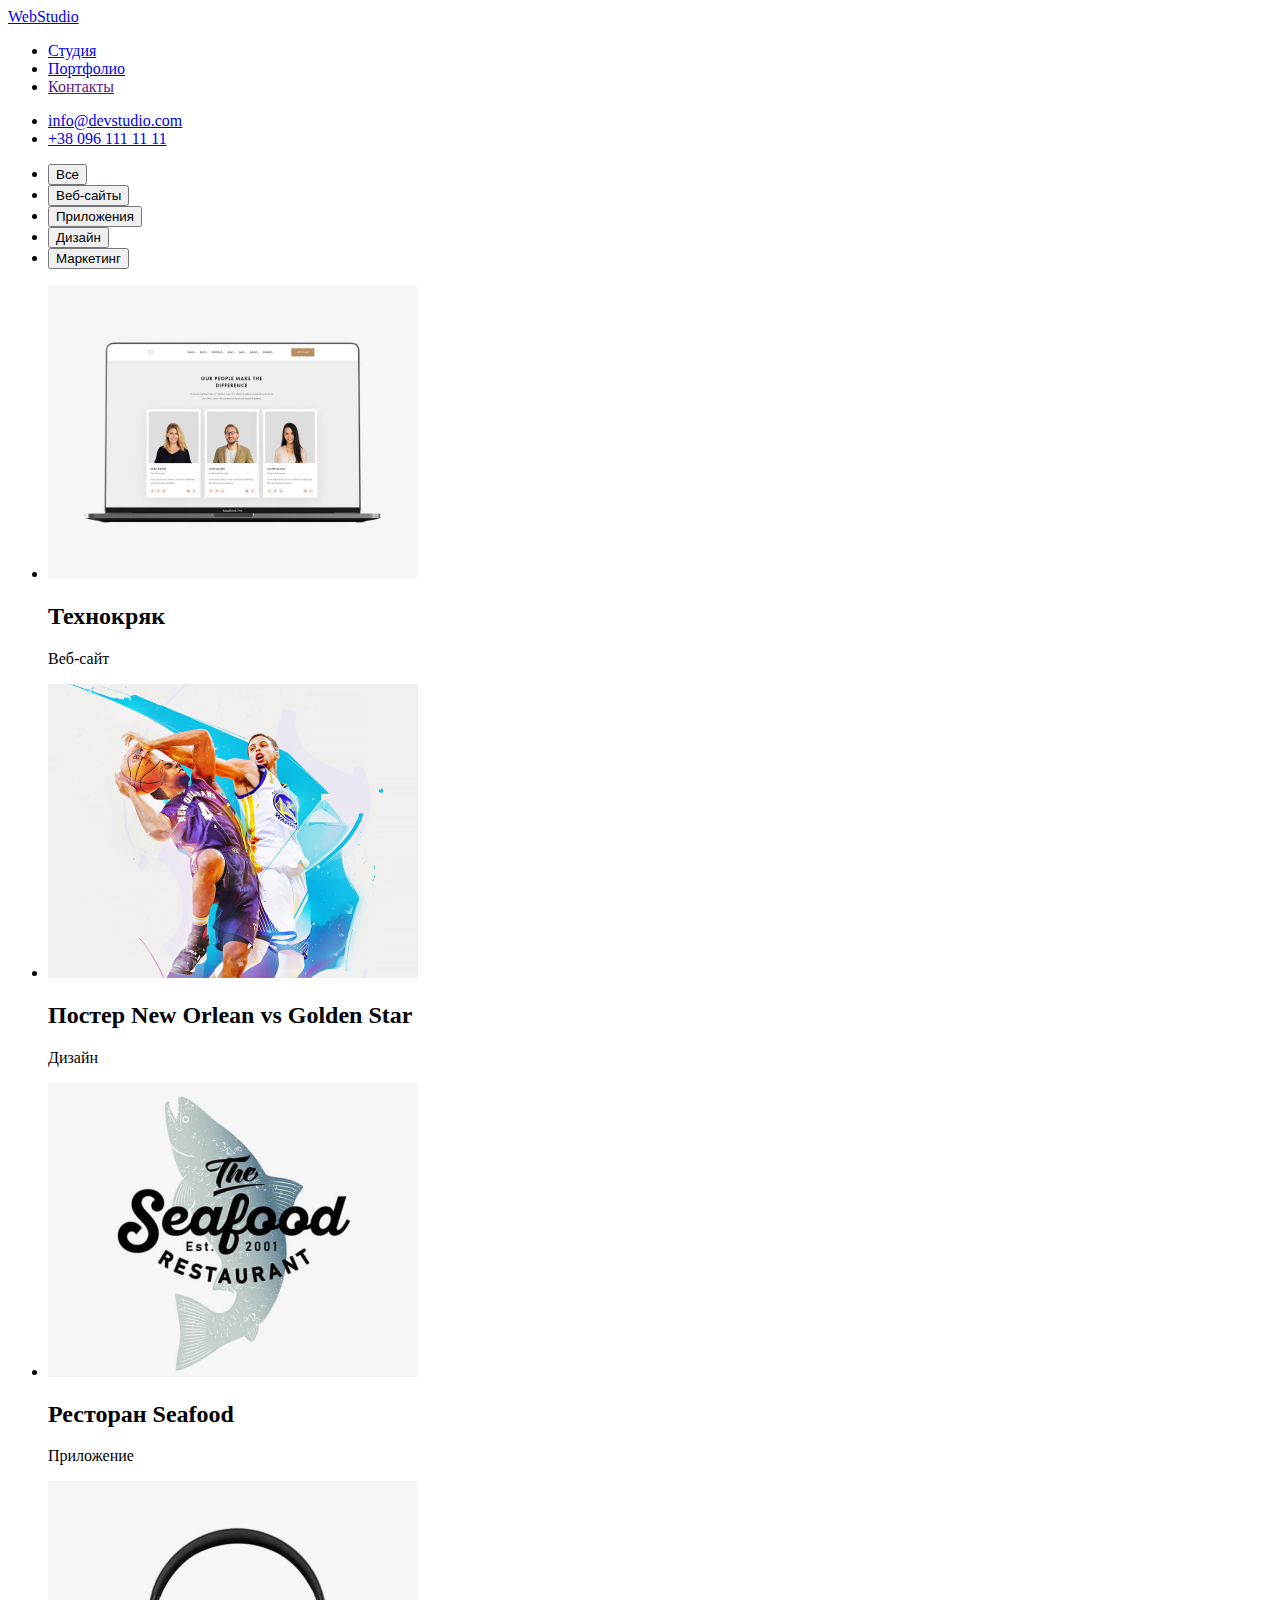
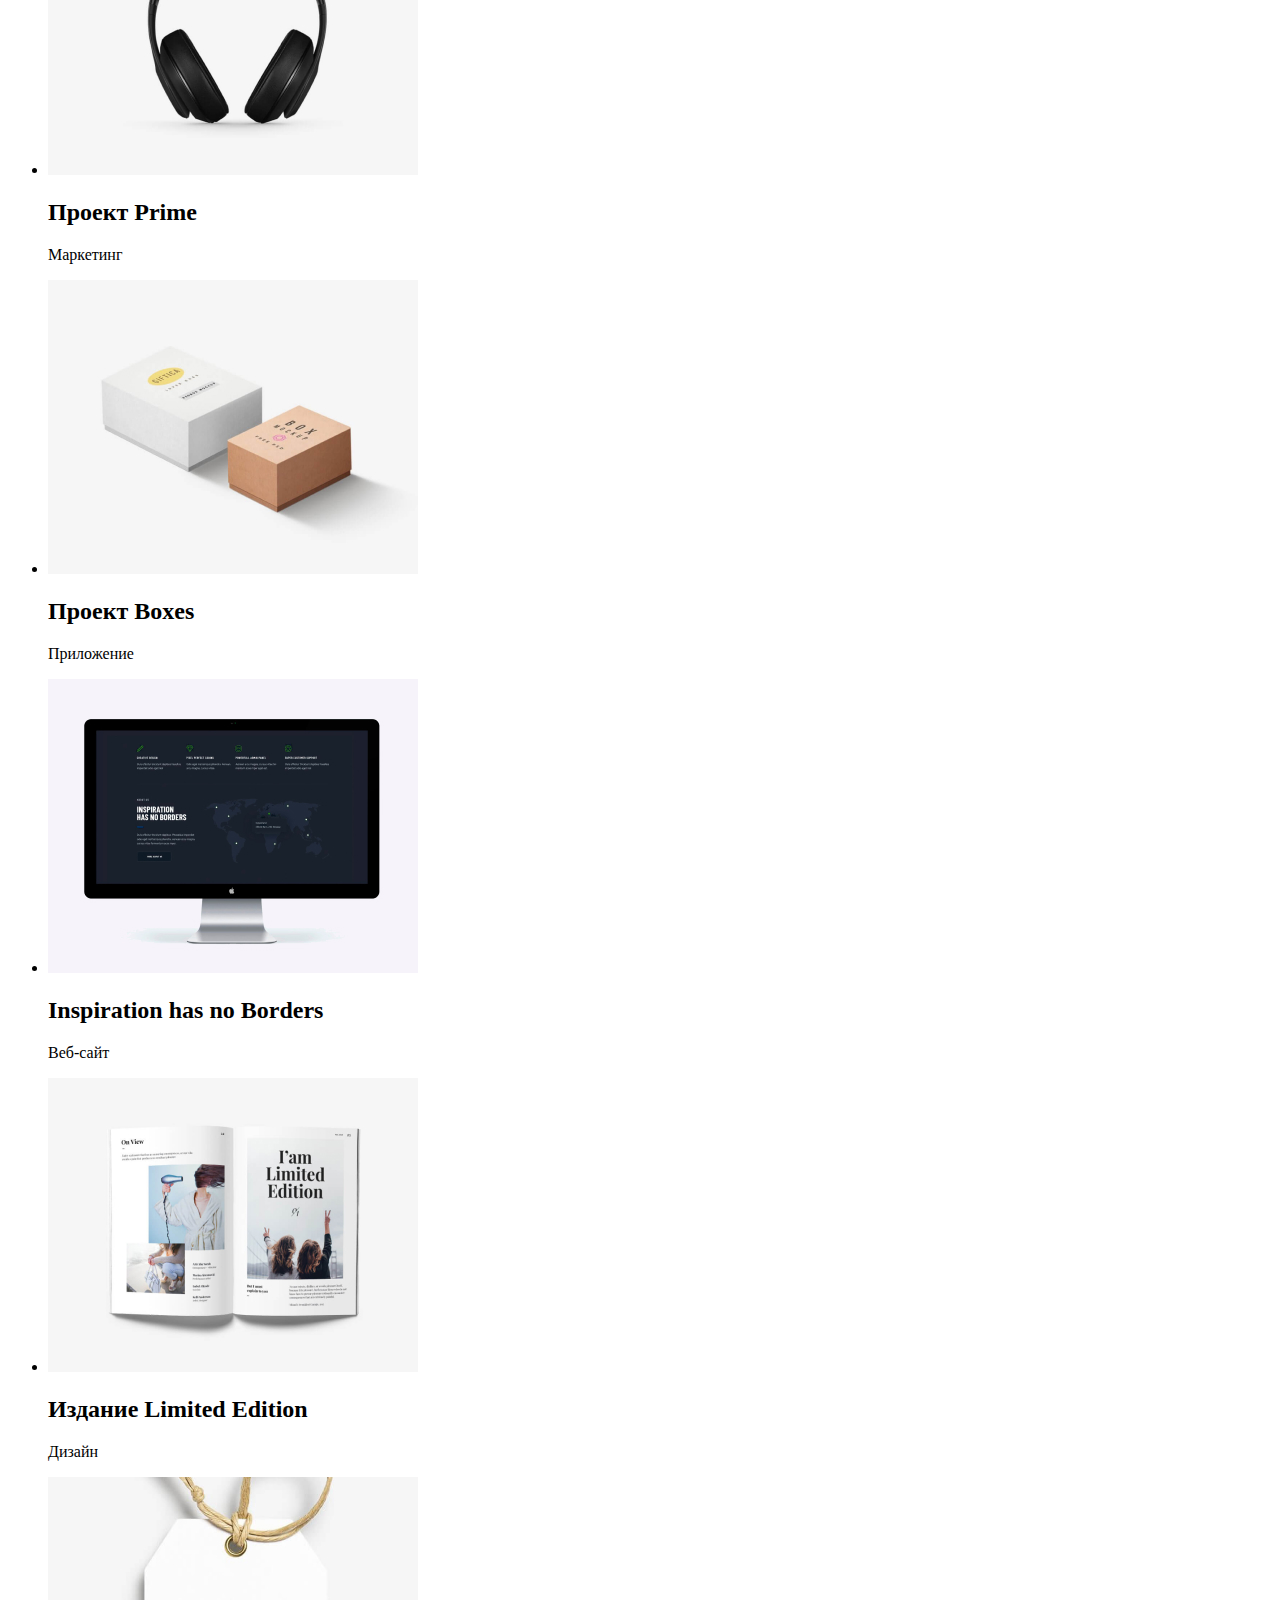
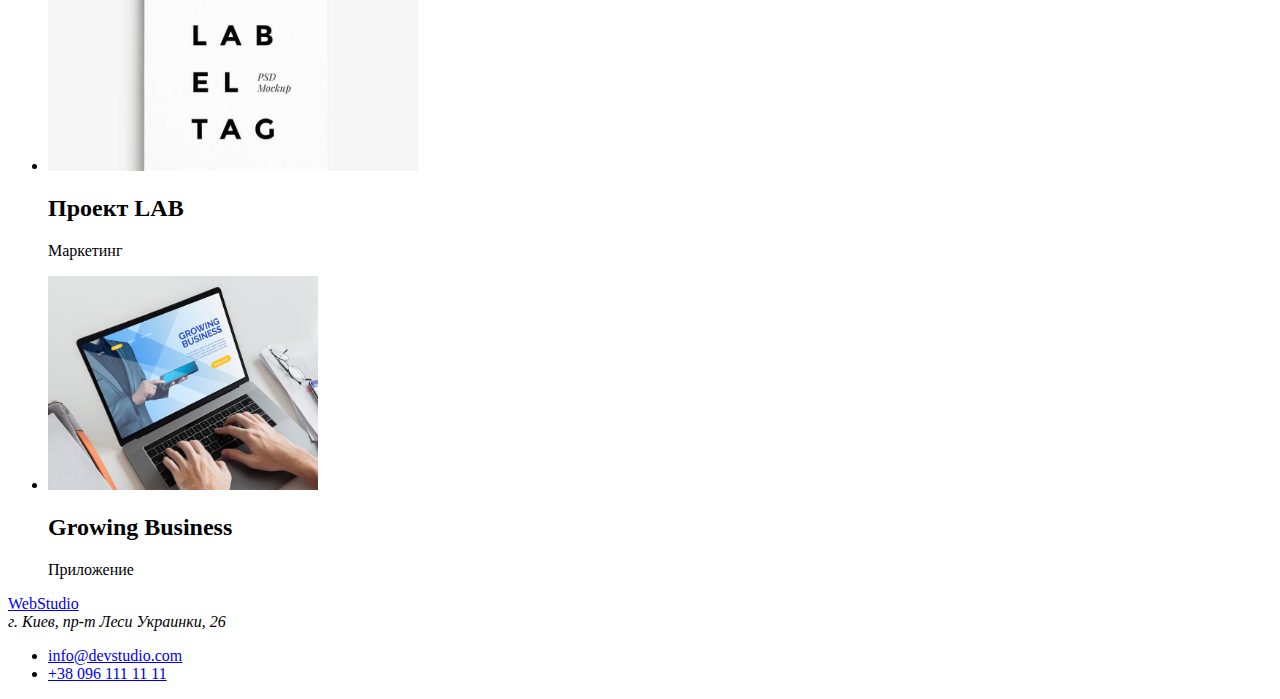
==== Portfolio.html @ 08accf8c "1" ====
<!DOCTYPE html>
<html lang="ru">
<head>
    <meta charset="UTF-8">
    <meta name="viewport" content="width=device-width, initial-scale=1.0">
    <title>Портфолио</title>
</head>

<body>
    <!--Шапка сторінки-->
    <header>
        <nav>
            <a href="/">WebStudio</a>
            <ul>
                <li><a href="./index.html">Студия</a></li>
                <li><a href="./Portfolio.html">Портфолио</a></li>
                <li><a href="">Контакты</a></li>
            </ul>
        </nav>
        <ul>
            <li><a href="mailto:info@devstudio.com">info@devstudio.com</a></li>
            <li><a href="tell:+380961111111">+38 096 111 11 11</a></li>
        </ul>
    </header>
    <section>
        <ul>
            <li><button type="button">Все</button></li>
            <li><button type="button">Веб-сайты</button></li>
            <li><button type="button">Приложения</button></li>
            <li><button type="button">Дизайн</button></li>
            <li><button type="button">Маркетинг</button></li>
        </ul>
    </section>
    <section>
        <ul>
            <li><img src="./img/Веб-сайт.jpg" width="370" alt="включеный ноутбук"/>
                <h2>Технокряк</h2>
                <p>Веб-сайт</p>
            </li>
            <li><img src="./img/дизайн.jpg" width="370" alt="баскетбол"/>
                <h2>Постер New Orlean vs Golden Star</h2>
                <p>Дизайн</p>
            </li>
            <li><img src="./img/приложения.jpg" width="370" alt="емблема"/>
                <h2>Ресторан Seafood</h2>
                <p>Приложение</p>
            </li>
            <li><img src="./img/маркетинг.jpg" width="370" alt="наушники"/>
                <h2>Проект Prime</h2>
                <p>Маркетинг</p>
            </li>
            <li><img src="./img/приложения_1.jpg" width="370" alt="дві коробки"/>
                <h2>Проект Boxes</h2>
                <p>Приложение</p>
            </li>
            <li><img src="./img/веб-сайт_1.jpg" width="370" alt="монитор"/>
                <h2>Inspiration has no Borders</h2>
                <p>Веб-сайт</p>
            </li>
            <li><img src="./img/дизайн_1.jpg" width="370" alt="журнал"/>
                <h2>Издание Limited Edition</h2>
                <p>Дизайн</p>
            </li>
            <li><img src="./img/маркетинг_1.jpg" width="370" alt="бирка"/>
                <h2>Проект LAB</h2>
                <p>Маркетинг</p>
            </li>
            <li><img src="./img/приложения_2.jpg" width="270" alt="печатает на ноутбуки"/>
                <h2>Growing Business</h2>
                <p>Приложение</p>
            </li>
        </ul>
    </section>
   <!--Футер-->
    <footer>
        <a href="/">WebStudio</a>
        <address>
            г. Киев, пр-т Леси Украинки, 26
        </address>
        <!-- Контакти -->
        <ul>
            <li><a href="mailto:info@devstudio.com">info@devstudio.com</a></li>
            <li><a href="tell:+380961111111">+38 096 111 11 11</a></li>
        </ul>
    </footer>
</body>

</html>
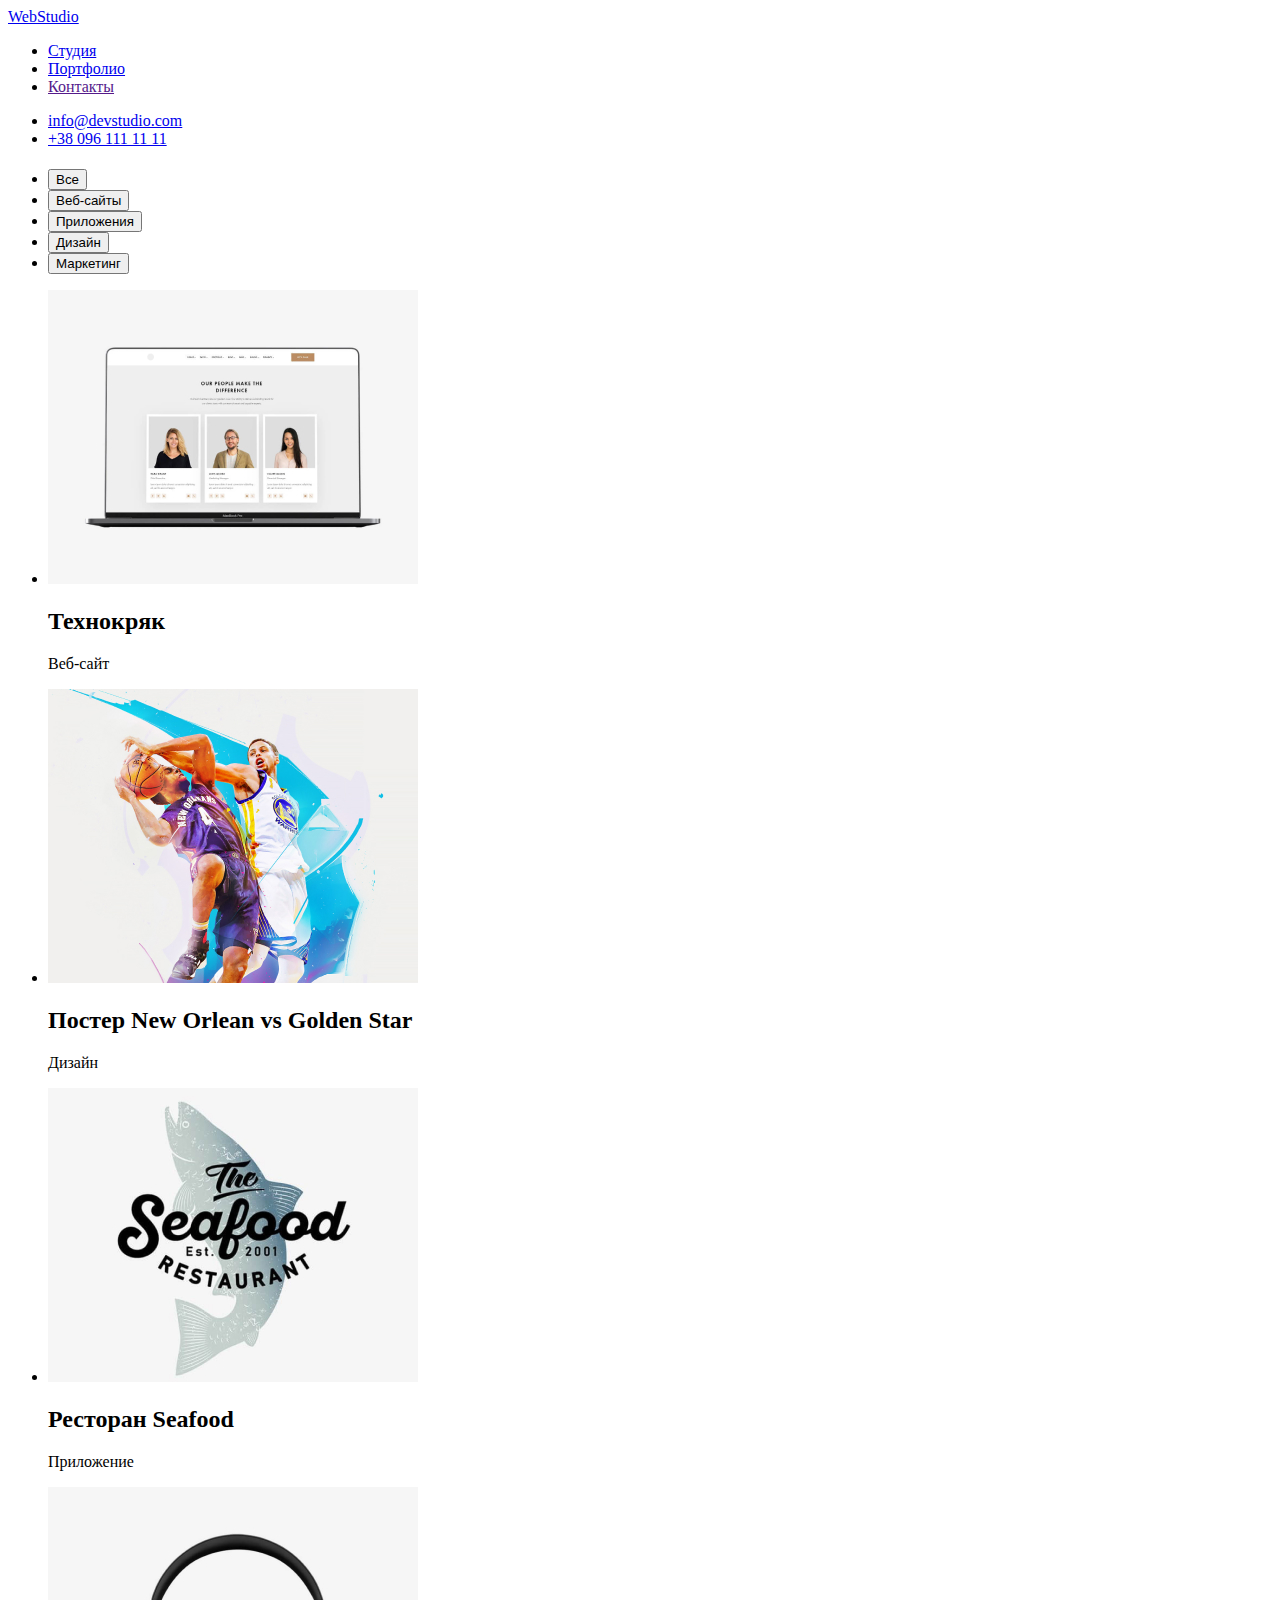
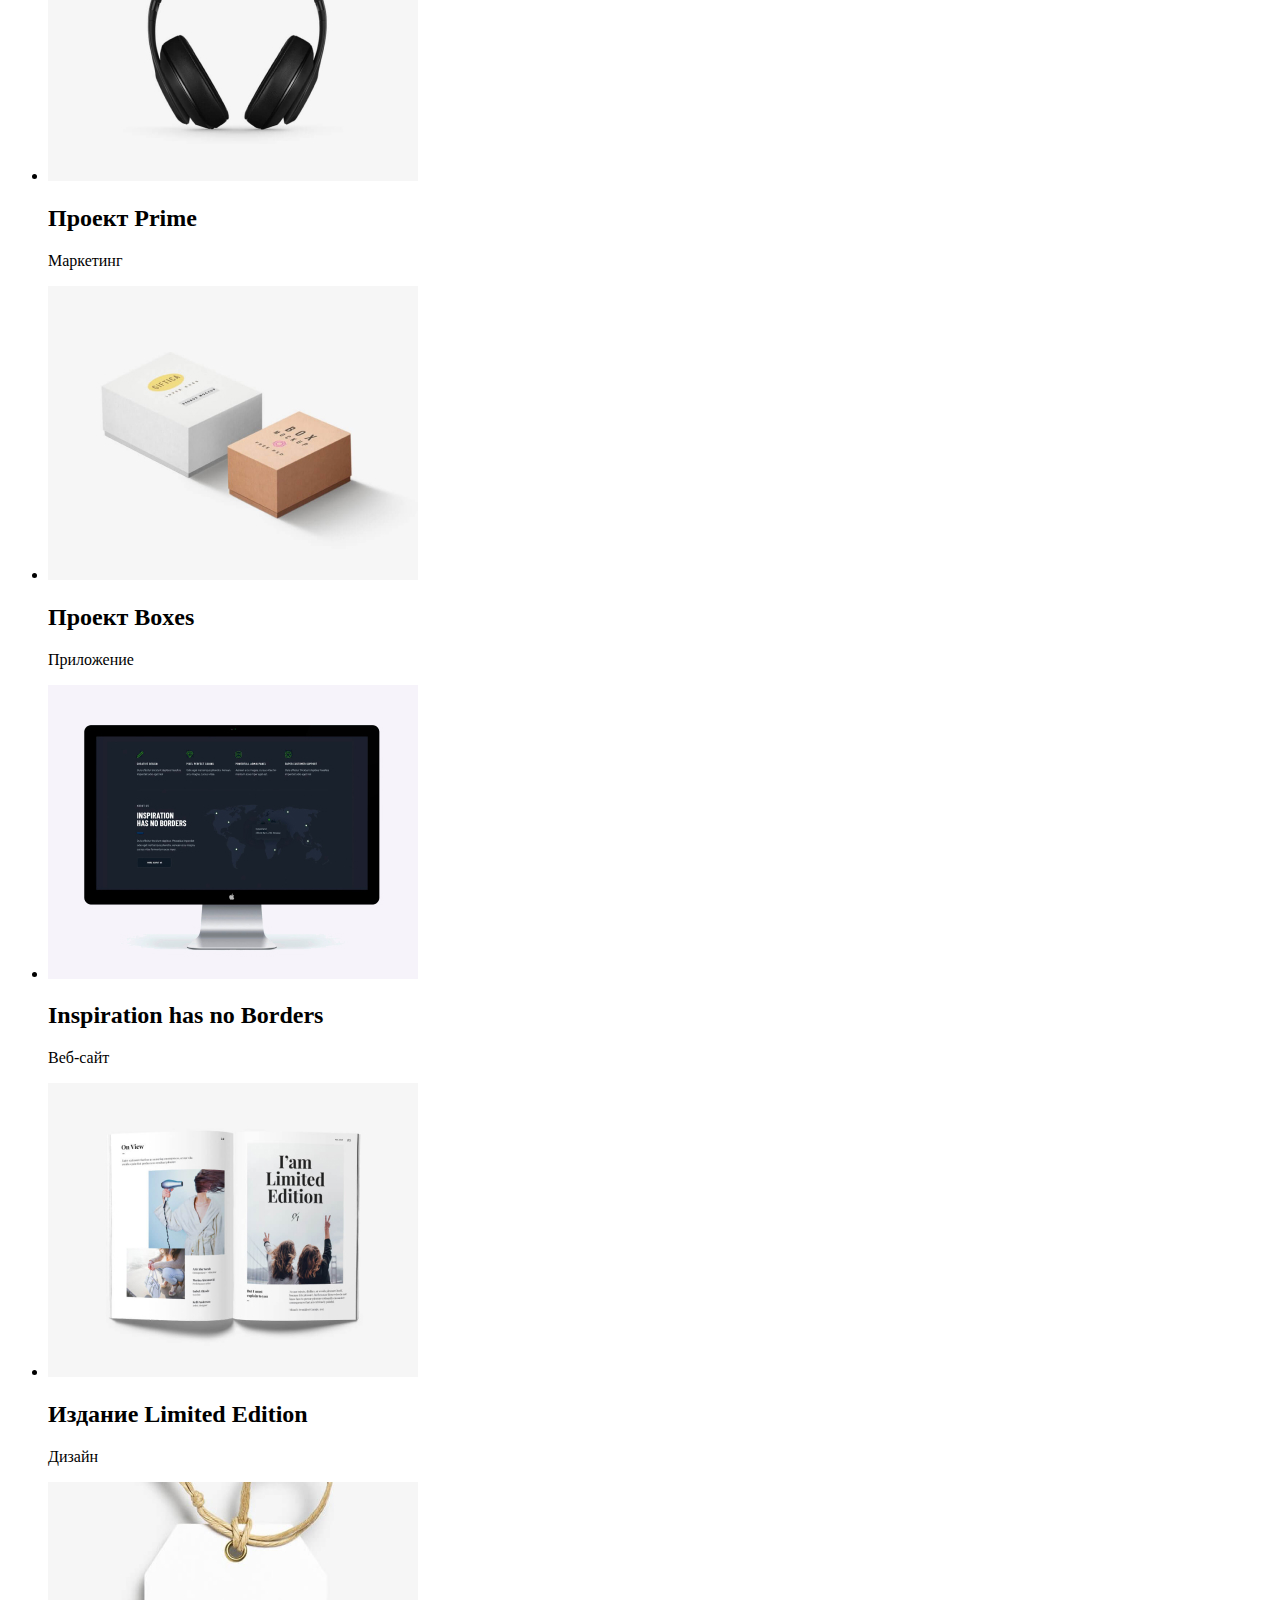
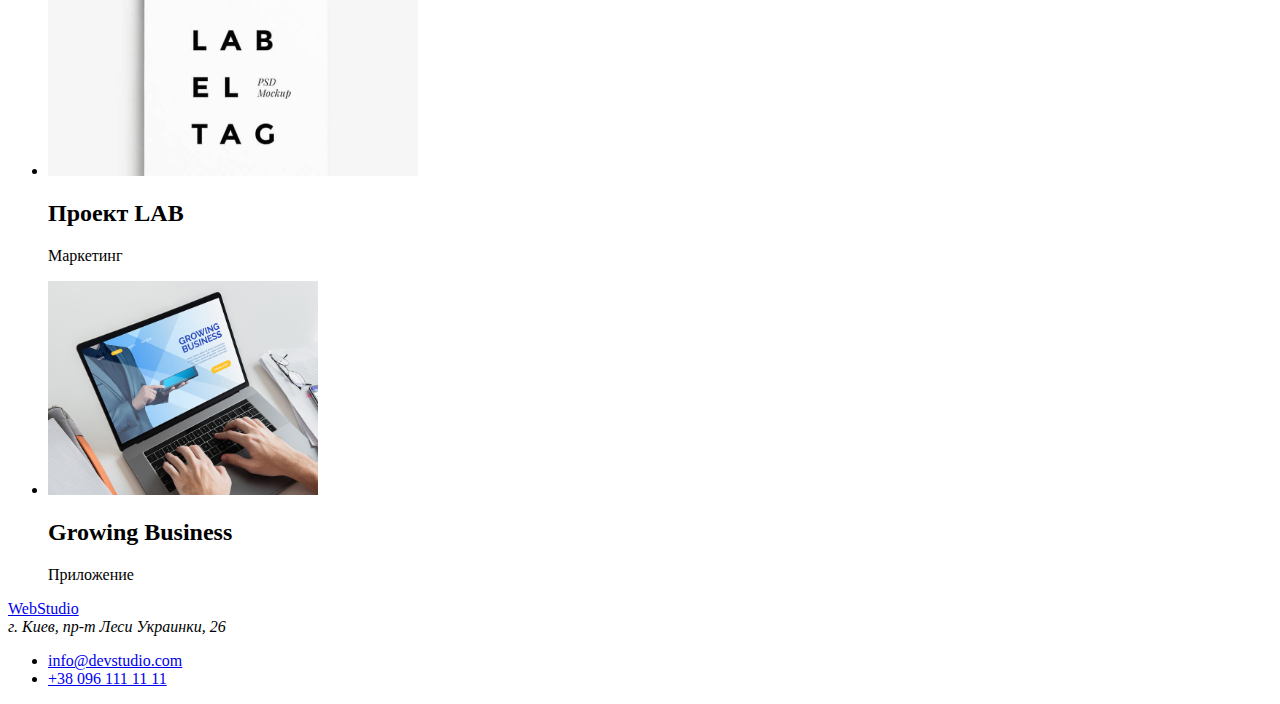
==== commit a0158944: "css" ====
--- a/Portfolio.html
+++ b/Portfolio.html
@@ -3,7 +3,8 @@
 <head>
     <meta charset="UTF-8">
     <meta name="viewport" content="width=device-width, initial-scale=1.0">
-    <title>Портфолио</title>
+    <link rel="stylesheet" href="./CSS/style.css">
+        <title>Портфолио</title>
 </head>
 
 <body>
@@ -22,7 +23,8 @@
             <li><a href="tell:+380961111111">+38 096 111 11 11</a></li>
         </ul>
     </header>
-    <section>
+    <main>
+        <h1></h1>
         <ul>
             <li><button type="button">Все</button></li>
             <li><button type="button">Веб-сайты</button></li>
@@ -30,8 +32,6 @@
             <li><button type="button">Дизайн</button></li>
             <li><button type="button">Маркетинг</button></li>
         </ul>
-    </section>
-    <section>
         <ul>
             <li><img src="./img/Веб-сайт.jpg" width="370" alt="включеный ноутбук"/>
                 <h2>Технокряк</h2>
@@ -70,7 +70,7 @@
                 <p>Приложение</p>
             </li>
         </ul>
-    </section>
+    </main>
    <!--Футер-->
     <footer>
         <a href="/">WebStudio</a>
--- a/CSS/style.css
+++ b/CSS/style.css
@@ -0,0 +1,15 @@
+.body {
+  background-color: var(--main-bg-color);
+  color: var(--main-text-color);
+  font-family: "Roboto", sans-serif;
+  font-size: 14px;
+  line-height: 1.71;
+  letter-spacing: 0.03em;
+}
+.logo-header {
+}
+.logo-web {
+  color: #2196f3;
+}
+.logo-studio {
+}
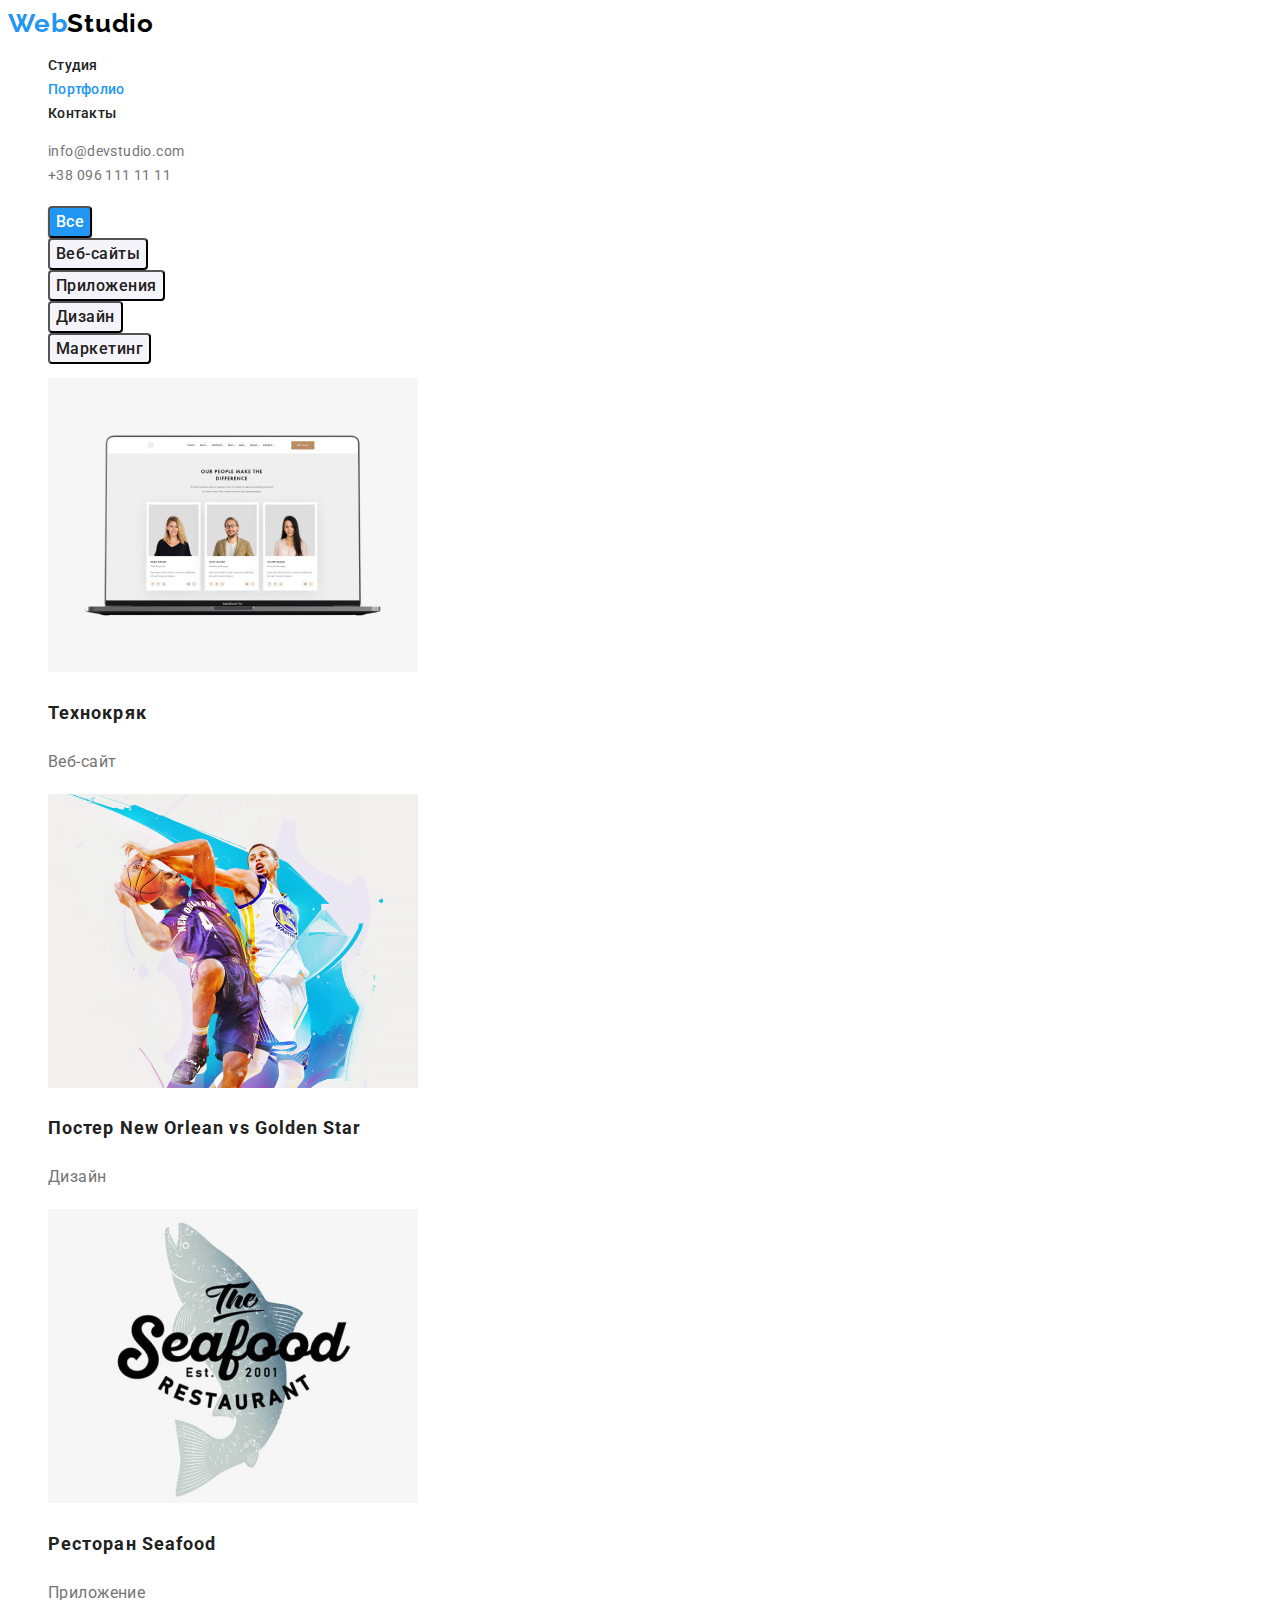
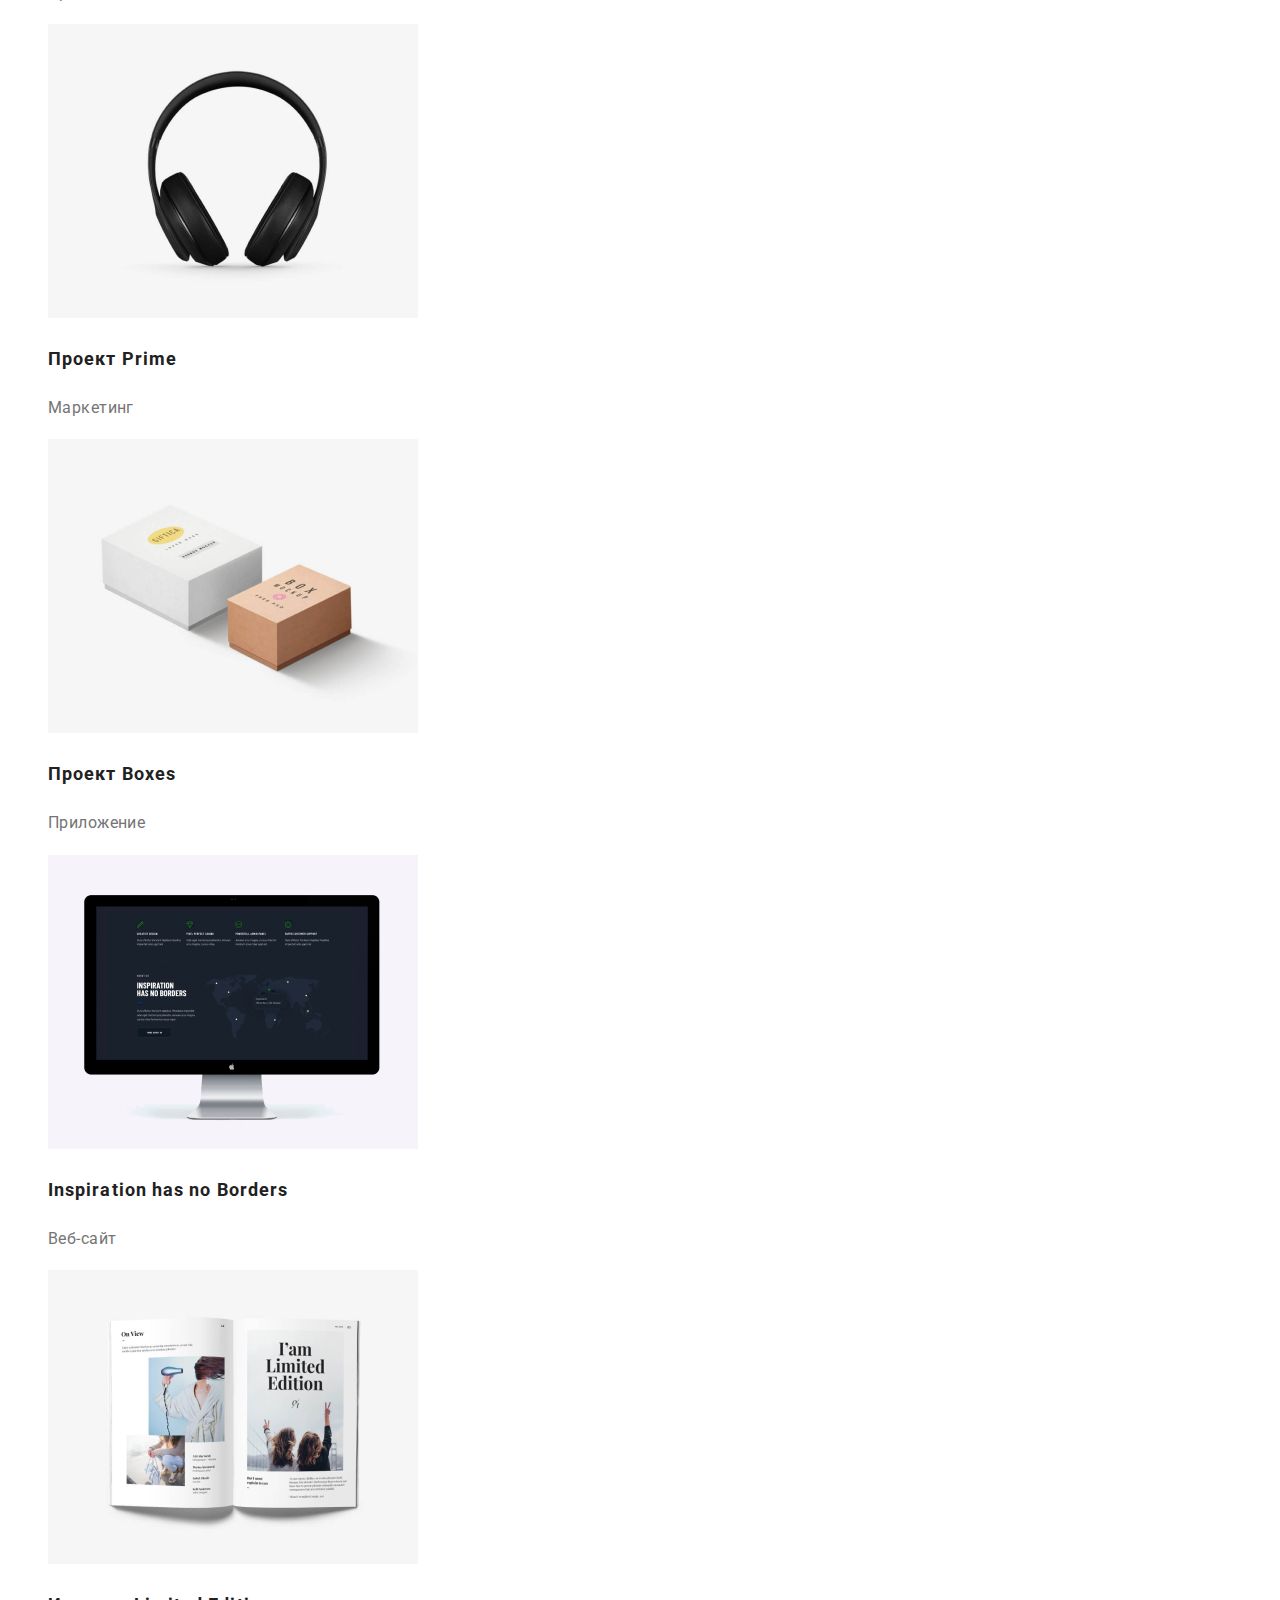
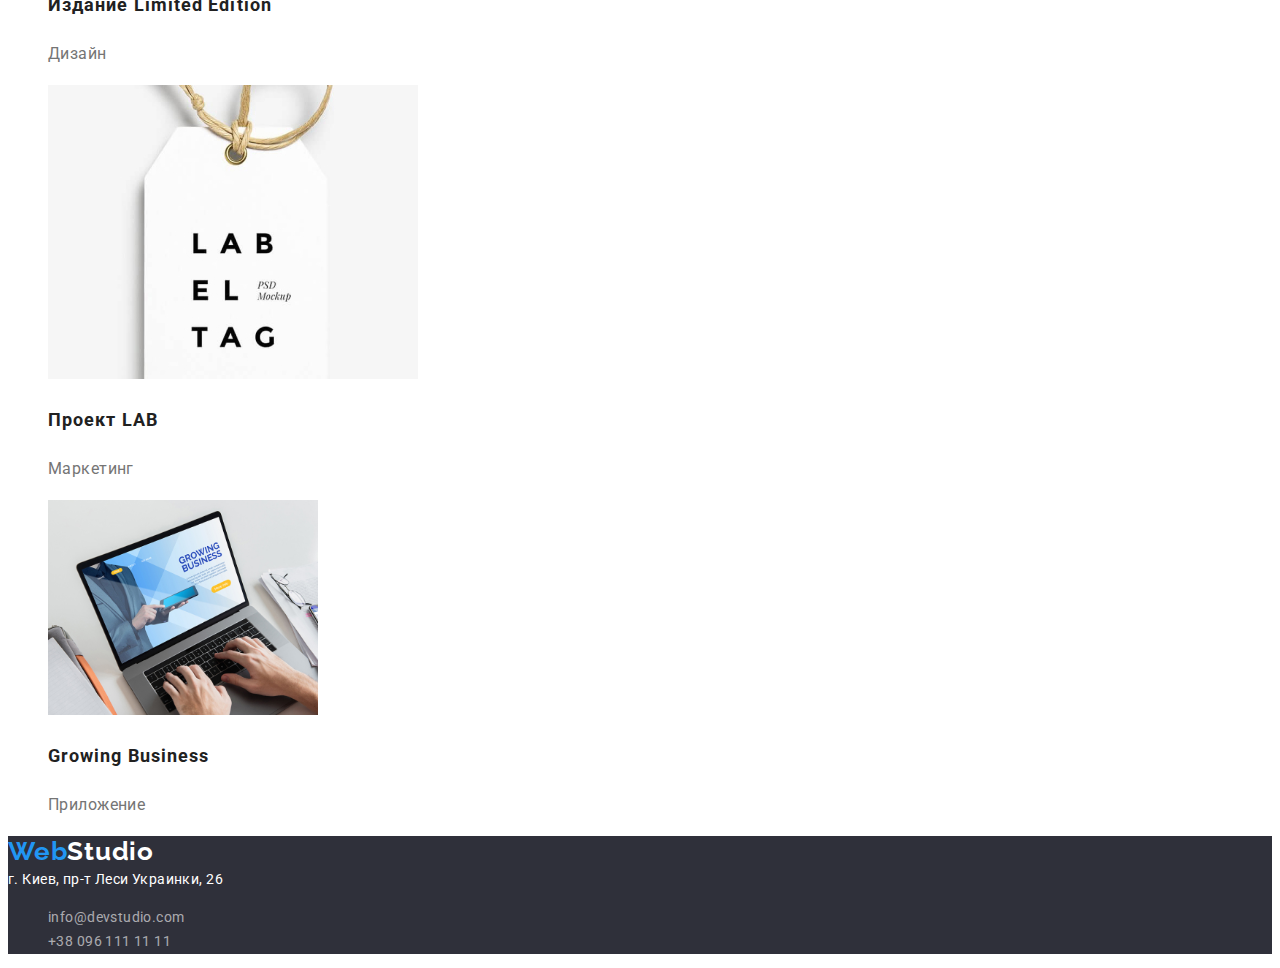
==== commit 958a9ed2: "доробив" ====
--- a/Portfolio.html
+++ b/Portfolio.html
@@ -3,85 +3,88 @@
 <head>
     <meta charset="UTF-8">
     <meta name="viewport" content="width=device-width, initial-scale=1.0">
+    <link rel="preconnect" href="https://fonts.gstatic.com">
+    <link rel="stylesheet"
+        href="https://fonts.googleapis.com/css2?family=Oleo+Script&family=Raleway:wght@700&family=Roboto:wght@400;500;700;900&display=swap">
     <link rel="stylesheet" href="./CSS/style.css">
-        <title>Портфолио</title>
+    <title>Портфолио</title>
 </head>
 
 <body>
     <!--Шапка сторінки-->
     <header>
         <nav>
-            <a href="/">WebStudio</a>
+            <a class="logo-header" href="/"><span class="logo-web">Web</span><span class="logo-studio">Studio</span></a>
             <ul>
-                <li><a href="./index.html">Студия</a></li>
-                <li><a href="./Portfolio.html">Портфолио</a></li>
-                <li><a href="">Контакты</a></li>
+                <li><a class="link-header" href="./index.html">Студия</a></li>
+                <li><a class="link-header current " href="./Portfolio.html">Портфолио</a></li>
+                <li><a class="link-header" href="">Контакты</a></li>
             </ul>
         </nav>
         <ul>
-            <li><a href="mailto:info@devstudio.com">info@devstudio.com</a></li>
-            <li><a href="tell:+380961111111">+38 096 111 11 11</a></li>
+            <li><a class="link-contacts" href="mailto:info@devstudio.com">info@devstudio.com</a></li>
+            <li><a class="link-contacts" href="tell:+380961111111">+38 096 111 11 11</a></li>
         </ul>
     </header>
     <main>
         <h1></h1>
         <ul>
-            <li><button type="button">Все</button></li>
-            <li><button type="button">Веб-сайты</button></li>
-            <li><button type="button">Приложения</button></li>
-            <li><button type="button">Дизайн</button></li>
-            <li><button type="button">Маркетинг</button></li>
+            <li><button class="button-all" type="button">Все</button></li>
+            <li><button class="button-portfolio" type="button">Веб-сайты</button></li>
+            <li><button class="button-portfolio" type="button">Приложения</button></li>
+            <li><button class="button-portfolio" type="button">Дизайн</button></li>
+            <li><button class="button-portfolio" type="button">Маркетинг</button></li>
         </ul>
         <ul>
             <li><img src="./img/Веб-сайт.jpg" width="370" alt="включеный ноутбук"/>
-                <h2>Технокряк</h2>
-                <p>Веб-сайт</p>
+                <h2 class="title" >Технокряк</h2>
+                <p class="text-portfolio">Веб-сайт</p>
             </li>
             <li><img src="./img/дизайн.jpg" width="370" alt="баскетбол"/>
-                <h2>Постер New Orlean vs Golden Star</h2>
-                <p>Дизайн</p>
+                <h2 class="title">Постер New Orlean vs Golden Star</h2>
+                <p class="text-portfolio">Дизайн</p>
             </li>
             <li><img src="./img/приложения.jpg" width="370" alt="емблема"/>
-                <h2>Ресторан Seafood</h2>
-                <p>Приложение</p>
+                <h2 class="title">Ресторан Seafood</h2>
+                <p class="text-portfolio">Приложение</p>
             </li>
             <li><img src="./img/маркетинг.jpg" width="370" alt="наушники"/>
-                <h2>Проект Prime</h2>
-                <p>Маркетинг</p>
+                <h2 class="title">Проект Prime</h2>
+                <p class="text-portfolio">Маркетинг</p>
             </li>
             <li><img src="./img/приложения_1.jpg" width="370" alt="дві коробки"/>
-                <h2>Проект Boxes</h2>
-                <p>Приложение</p>
+                <h2 class="title">Проект Boxes</h2>
+                <p class="text-portfolio">Приложение</p>
             </li>
             <li><img src="./img/веб-сайт_1.jpg" width="370" alt="монитор"/>
-                <h2>Inspiration has no Borders</h2>
-                <p>Веб-сайт</p>
+                <h2 class="title">Inspiration has no Borders</h2>
+                <p class="text-portfolio">Веб-сайт</p>
             </li>
             <li><img src="./img/дизайн_1.jpg" width="370" alt="журнал"/>
-                <h2>Издание Limited Edition</h2>
-                <p>Дизайн</p>
+                <h2 class="title">Издание Limited Edition</h2>
+                <p class="text-portfolio">Дизайн</p>
             </li>
             <li><img src="./img/маркетинг_1.jpg" width="370" alt="бирка"/>
-                <h2>Проект LAB</h2>
-                <p>Маркетинг</p>
+                <h2 class="title">Проект LAB</h2>
+                <p class="text-portfolio">Маркетинг</p>
             </li>
             <li><img src="./img/приложения_2.jpg" width="270" alt="печатает на ноутбуки"/>
-                <h2>Growing Business</h2>
-                <p>Приложение</p>
+                <h2 class="title">Growing Business</h2>
+                <p class="text-portfolio">Приложение</p>
             </li>
         </ul>
     </main>
-   <!--Футер-->
-    <footer>
-        <a href="/">WebStudio</a>
-        <address>
+    <!--Футер-->
+    <footer class="footer">
+        <a class="logo-footer" href="/"><span class="logo-web">Web</span><span class="logo">Studio</span></a><br>
+        <addressn class="addressn">
             г. Киев, пр-т Леси Украинки, 26
-        </address>
-        <!-- Контакти -->
-        <ul>
-            <li><a href="mailto:info@devstudio.com">info@devstudio.com</a></li>
-            <li><a href="tell:+380961111111">+38 096 111 11 11</a></li>
-        </ul>
+            </address>
+            <!-- Контакти -->
+            <ul>
+                <li><a class="link-footer" href="mailto:info@devstudio.com">info@devstudio.com</a></li>
+                <li><a class="link-footer" href="tell:+380961111111">+38 096 111 11 11</a></li>
+            </ul>
     </footer>
 </body>
 
--- a/CSS/style.css
+++ b/CSS/style.css
@@ -1,15 +1,225 @@
-.body {
-  background-color: var(--main-bg-color);
-  color: var(--main-text-color);
+body {
+  background-color: #ffffff;
+  color: #212121;
   font-family: "Roboto", sans-serif;
   font-size: 14px;
   line-height: 1.71;
   letter-spacing: 0.03em;
-}
+  text-transform: none;
+}
+/*header*/
 .logo-header {
+  font-family: "Raleway";
+  font-style: normal;
+  font-weight: 700;
+  font-size: 26px;
+  line-height: 1.2;
+  letter-spacing: 0.03em;
 }
 .logo-web {
   color: #2196f3;
 }
 .logo-studio {
-}
+  color: black;
+}
+li {
+  list-style: none;
+}
+
+a {
+  text-decoration: none;
+}
+
+.site-nav.link-header.current {
+  color: #2196f3;
+}
+
+.link-header {
+  color: #212121;
+  font-style: normal;
+  font-weight: 500;
+  font-size: 14px;
+  line-height: 1.14;
+  letter-spacing: 0.02em;
+}
+
+.link-header:hover,
+.link-header:focus {
+  color: #2196f3;
+}
+.link-contacts,
+.link-contacts {
+  color: #757575;
+}
+.link-contacts:hover,
+.link-contacts:focus {
+  color: #2196f3;
+}
+
+.link-header.current {
+  color: #2196f3;
+}
+/*hero*/
+.hero {
+  background: #2f303a;
+  text-align: center;
+}
+
+.hero-main {
+  color: #ffffff;
+  font-style: normal;
+  font-weight: 900;
+  font-size: 44px;
+  line-height: 1.4;
+  letter-spacing: 0.06em;
+  text-transform: uppercase;
+}
+
+.button {
+  background-color: #2196f3;
+  color: #ffffff;
+  font-family: inherit;
+  font-style: normal;
+  font: weight 700;
+  font-size: 16px;
+  line-height: 1.9;
+  display: flex;
+  align-items: center;
+  letter-spacing: 0.06em;
+}
+/*Чем ми занимаемся*/
+.work {
+  color: #212121;
+  text-align: center;
+  font-style: normal;
+  font-weight: bold;
+  font-size: 36px;
+  line-height: 1.2;
+  letter-spacing: 0.03em;
+}
+/*команда*/
+.team {
+  background: #f5f4fa;
+}
+.our-team {
+  color: #212121;
+  font-style: normal;
+  font-weight: 700;
+  font-size: 36px;
+  line-height: 1.2;
+  text-align: center;
+  letter-spacing: 0.03em;
+}
+
+h3 {
+  color: #212121;
+  font-weight: 700;
+  font-size: 14px;
+  line-height: 1.14;
+  letter-spacing: 0.03em;
+  text-transform: uppercase;
+}
+
+.text {
+  color: #757575;
+  font-style: normal;
+  font-weight: normal;
+  font-size: 14px;
+  line-height: 1;
+  letter-spacing: 0.03em;
+}
+
+.team-hero {
+  background: url(4853.jpg);
+  border-radius: 0px;
+  text-align: center;
+}
+.name-hero {
+  color: #212121;
+  font-style: normal;
+  font-weight: 500;
+  font-size: 16px;
+  line-height: 1.2;
+  text-align: center;
+  letter-spacing: 0.03em;
+}
+/*Footer*/
+.footer {
+  background-color: #2f303a;
+}
+
+.logo {
+  color: #ffffff;
+}
+
+.logo-footer {
+  font-family: "Raleway";
+  font-style: normal;
+  font-weight: 700;
+  font-size: 26px;
+  line-height: 1.2;
+  letter-spacing: 0.03em;
+}
+
+.addressn {
+  color: #ffffff;
+  font-style: normal;
+  font-weight: 400;
+  font-size: 14px;
+  line-height: 1.7;
+  letter-spacing: 0.03em;
+}
+
+.link-footer {
+  color: rgba(255, 255, 255, 0.6);
+  font-style: normal;
+  font-weight: 400;
+  font-size: 14px;
+  line-height: 1.7;
+  letter-spacing: 0.03em;
+}
+
+.button-portfolio {
+  font-family: "Roboto";
+  font-style: normal;
+  font-weight: 500;
+  font-size: 16px;
+  line-height: 1.6;
+  letter-spacing: 0.03em;
+  color: #212121;
+  background: #f5f4fa;
+  border-radius: 4px;
+}
+
+.button-all {
+  font-family: "Roboto";
+  font-style: normal;
+  font-weight: 500;
+  font-size: 16px;
+  line-height: 1.6;
+  letter-spacing: 0.03em;
+  color: #ffffff;
+  background: #2196f3;
+  box-shadow: 0px 3px 1px rgba(0, 0, 0, 0.1), 0px 1px 2px rgba(0, 0, 0, 0.08),
+    0px 2px 2px rgba(0, 0, 0, 0.12);
+  border-radius: 4px;
+}
+
+.text-portfolio {
+  font-family: "Roboto";
+  font-style: normal;
+  font-weight: 400;
+  font-size: 16px;
+  line-height: 1.9;
+  color: #757575;
+}
+
+.title {
+  font-family: "Roboto";
+  font-style: normal;
+  font-weight: 700;
+  font-size: 18px;
+  line-height: 2;
+  letter-spacing: 0.06em;
+  color: #212121;
+}
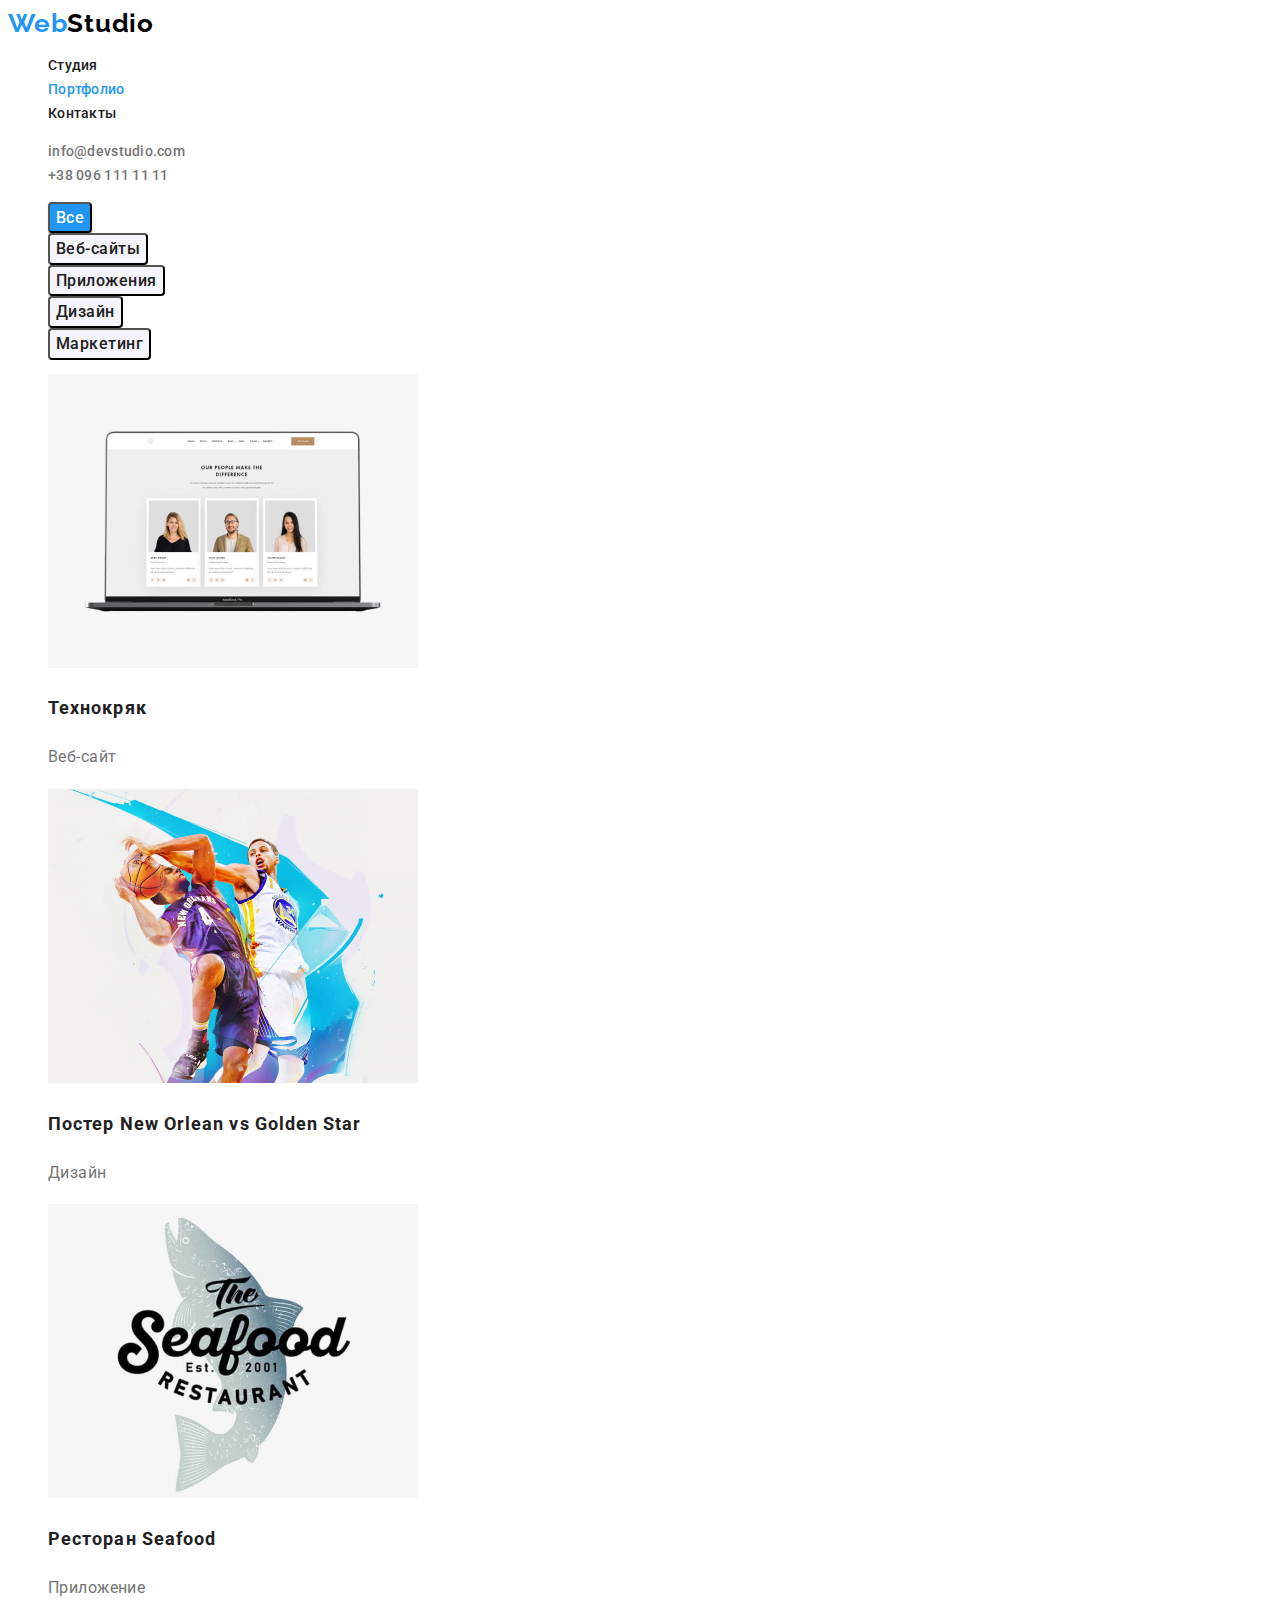
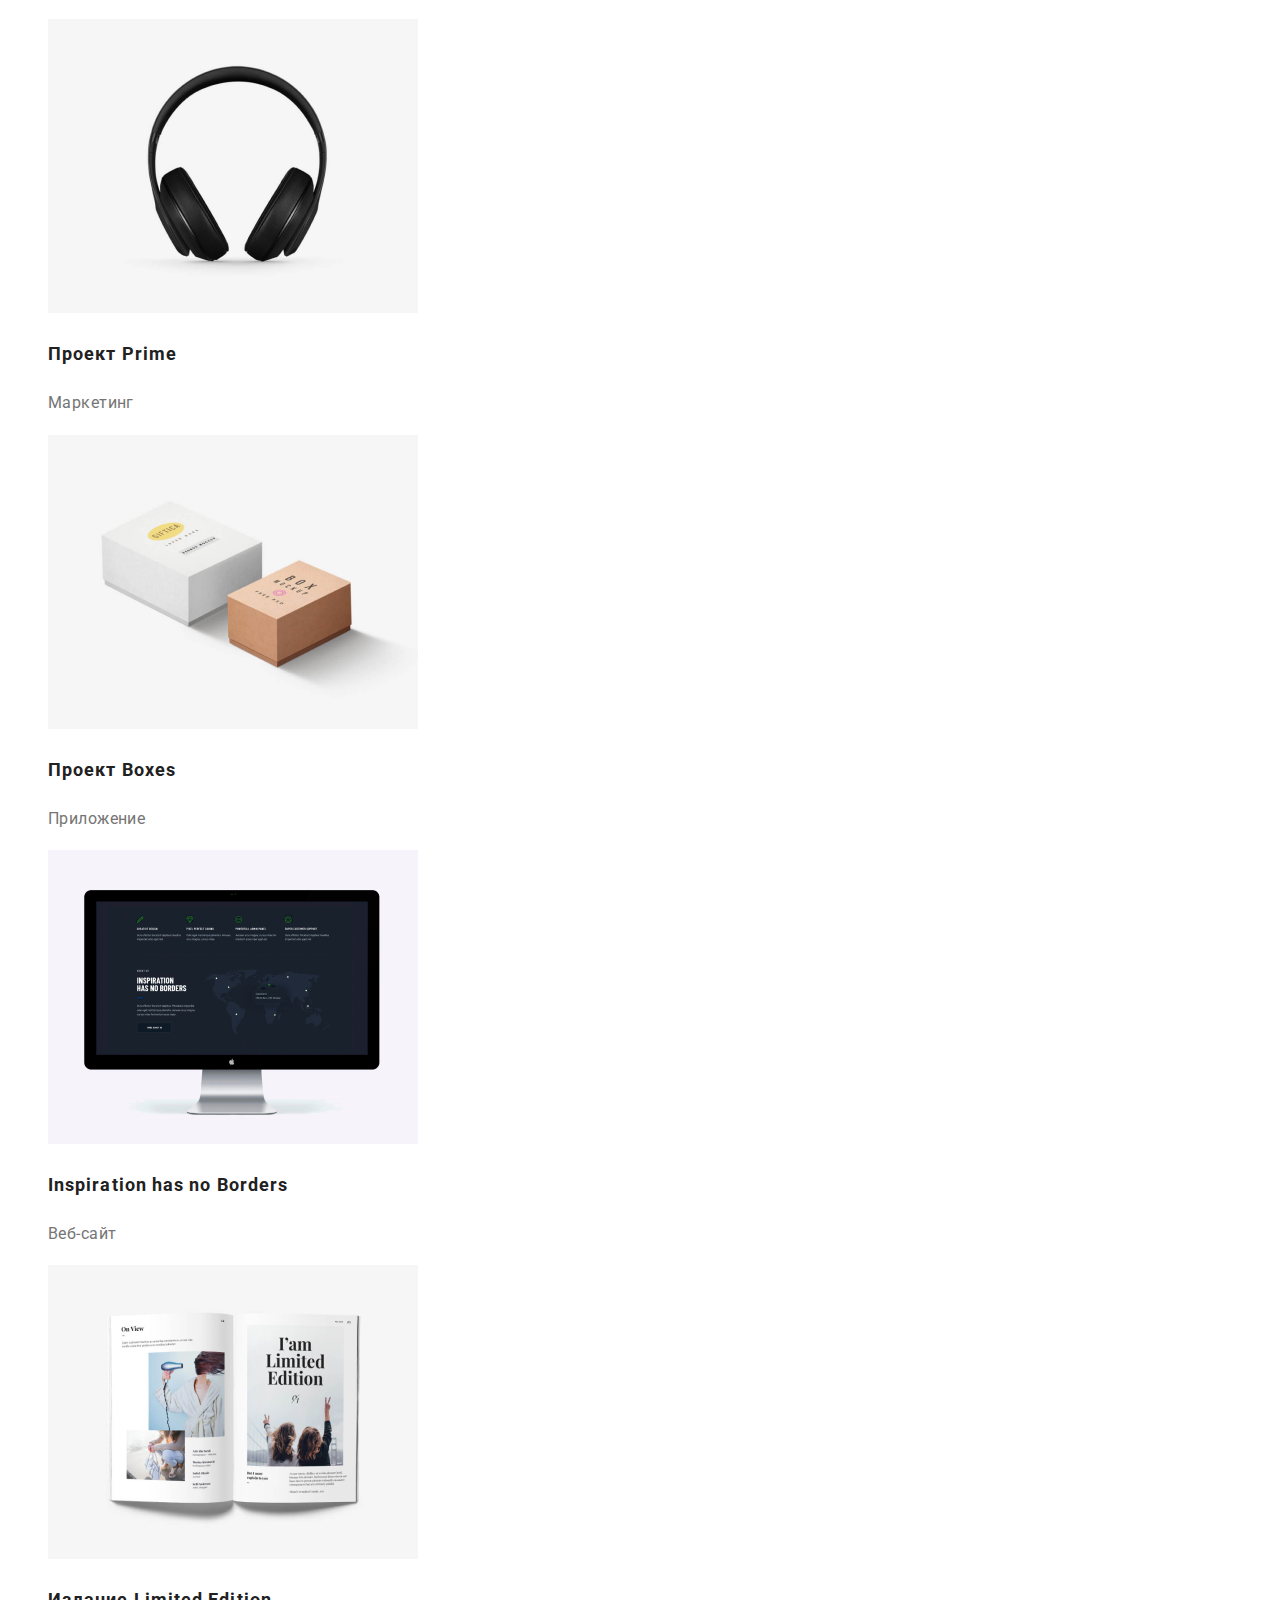
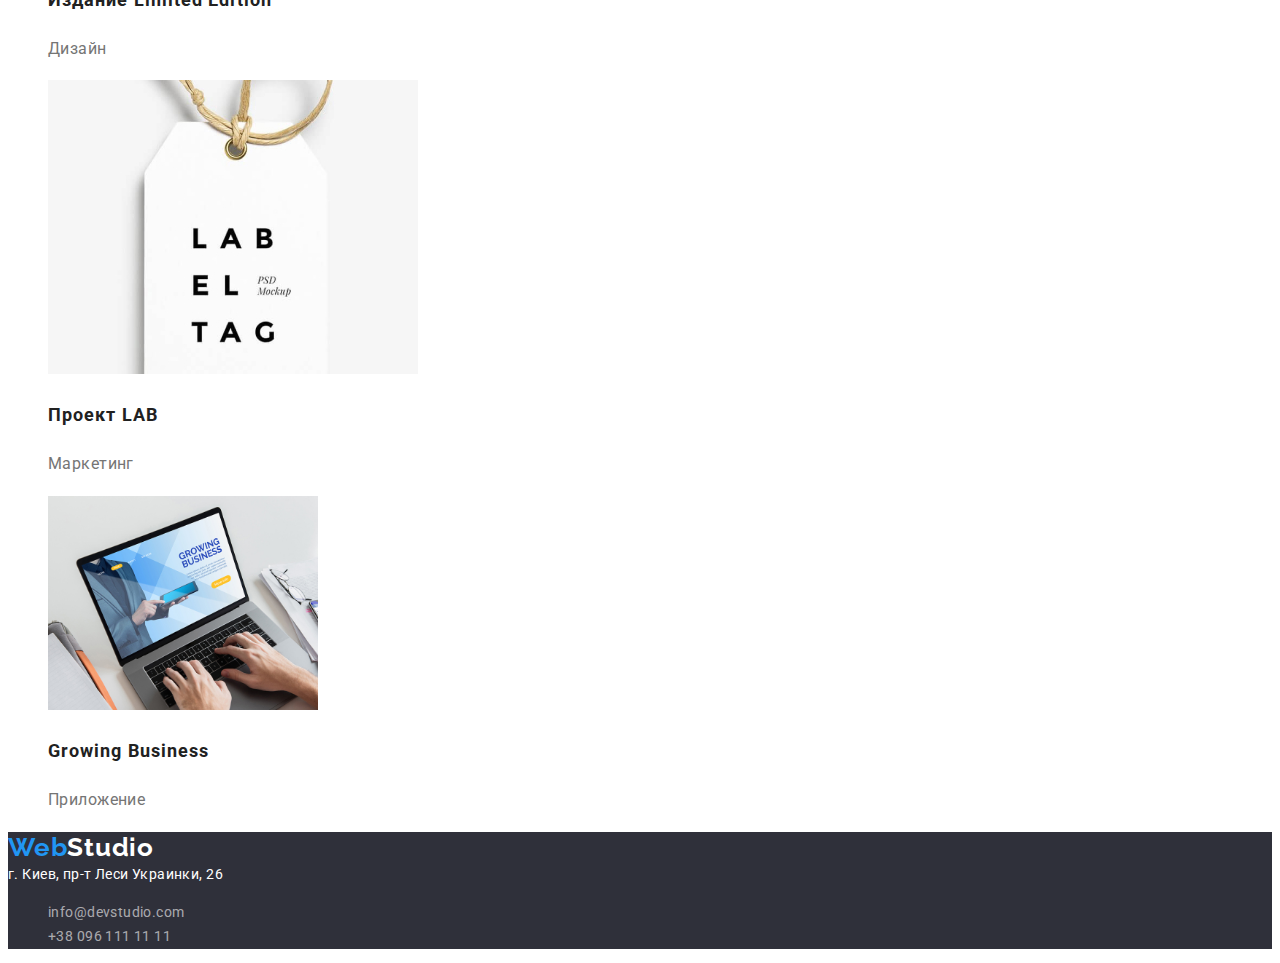
==== commit 709fb12b: "виправив ошибки" ====
--- a/Portfolio.html
+++ b/Portfolio.html
@@ -27,7 +27,6 @@
         </ul>
     </header>
     <main>
-        <h1></h1>
         <ul>
             <li><button class="button-all" type="button">Все</button></li>
             <li><button class="button-portfolio" type="button">Веб-сайты</button></li>
@@ -77,7 +76,7 @@
     <!--Футер-->
     <footer class="footer">
         <a class="logo-footer" href="/"><span class="logo-web">Web</span><span class="logo">Studio</span></a><br>
-        <addressn class="addressn">
+        <address class="address">
             г. Киев, пр-т Леси Украинки, 26
             </address>
             <!-- Контакти -->
--- a/CSS/style.css
+++ b/CSS/style.css
@@ -47,10 +47,16 @@
 .link-header:focus {
   color: #2196f3;
 }
-.link-contacts,
 .link-contacts {
   color: #757575;
-}
+  font-weight: 500;
+  font-size: 14px;
+  line-height: 1.1;
+  letter-spacing: 0.02em;
+
+  color: #757575;
+}
+
 .link-contacts:hover,
 .link-contacts:focus {
   color: #2196f3;
@@ -134,15 +140,15 @@
   border-radius: 0px;
   text-align: center;
 }
-.name-hero {
-  color: #212121;
-  font-style: normal;
-  font-weight: 500;
-  font-size: 16px;
-  line-height: 1.2;
-  text-align: center;
-  letter-spacing: 0.03em;
-}
+.name {
+  font-style: normal;
+  font-weight: 500;
+  font-size: 16px;
+  line-height: 1.2;
+  text-align: center;
+  letter-spacing: 0.03em;
+}
+
 /*Footer*/
 .footer {
   background-color: #2f303a;
@@ -161,7 +167,7 @@
   letter-spacing: 0.03em;
 }
 
-.addressn {
+.address {
   color: #ffffff;
   font-style: normal;
   font-weight: 400;
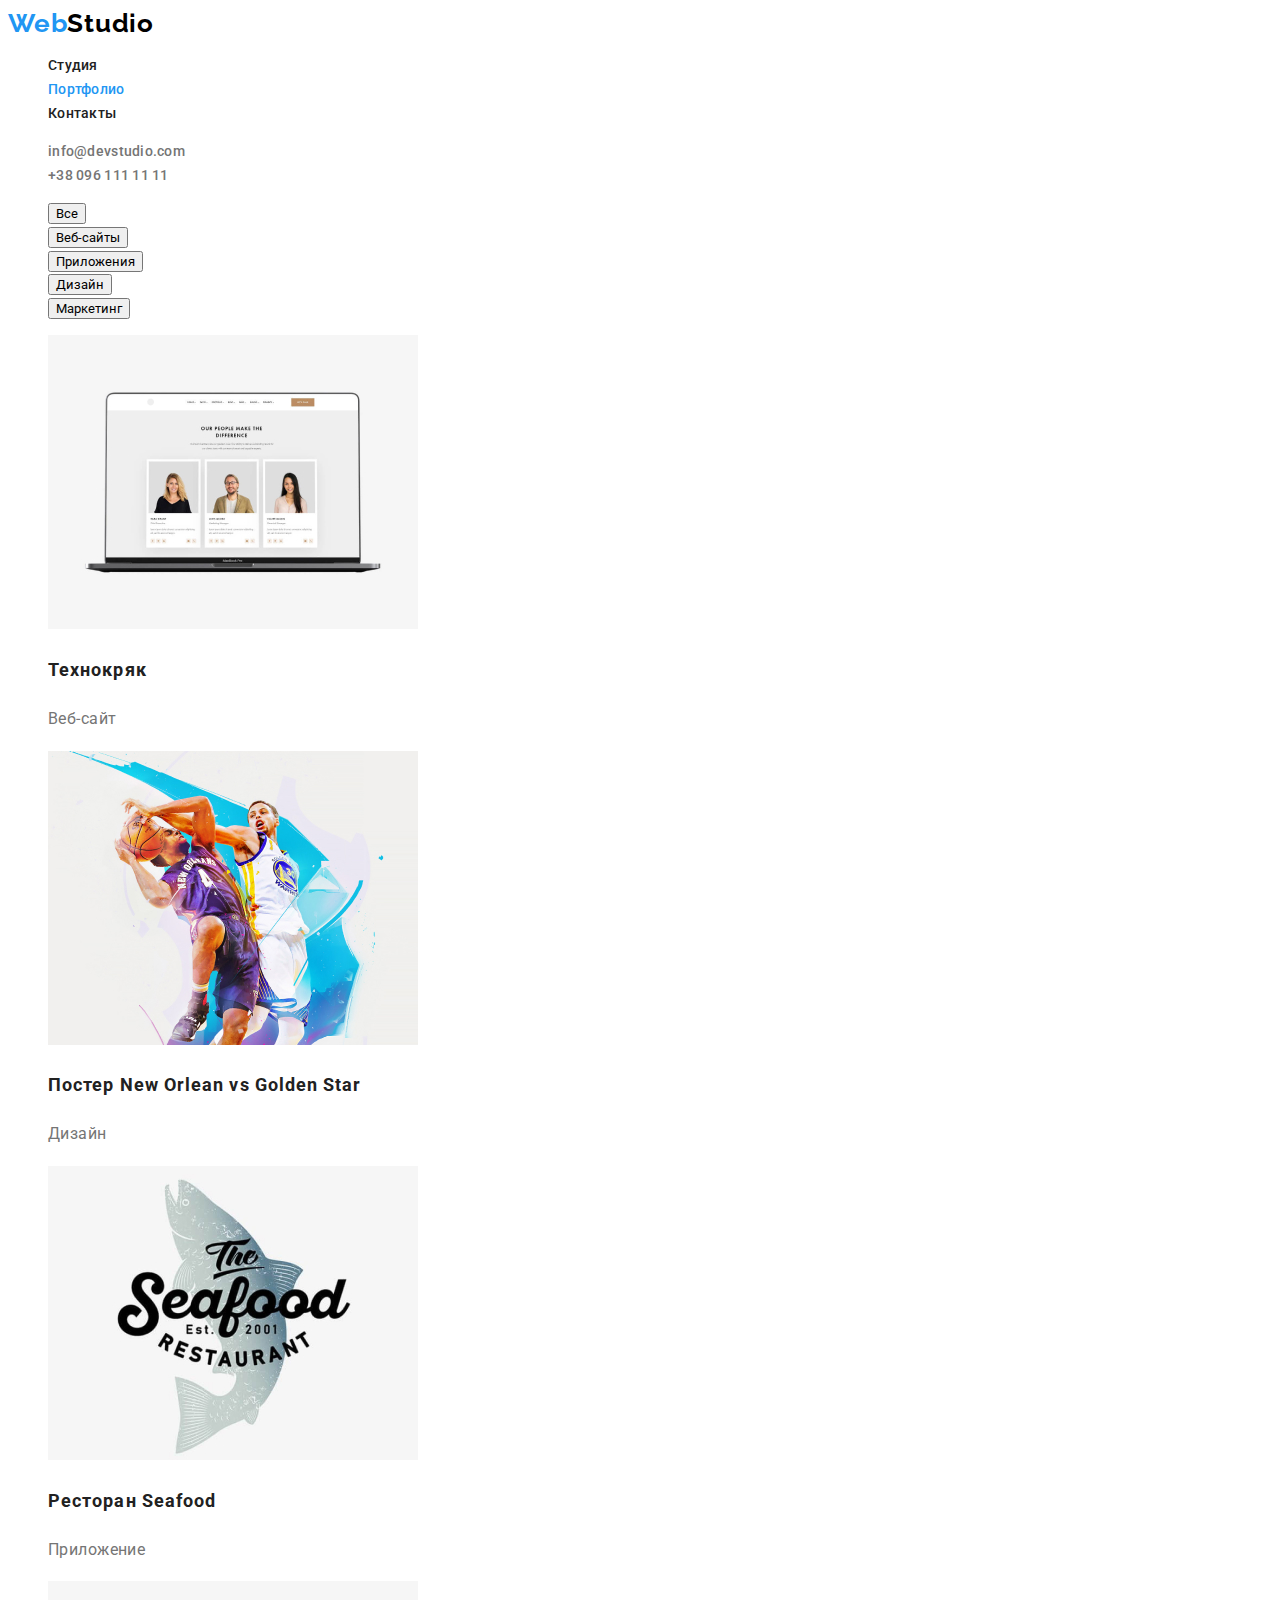
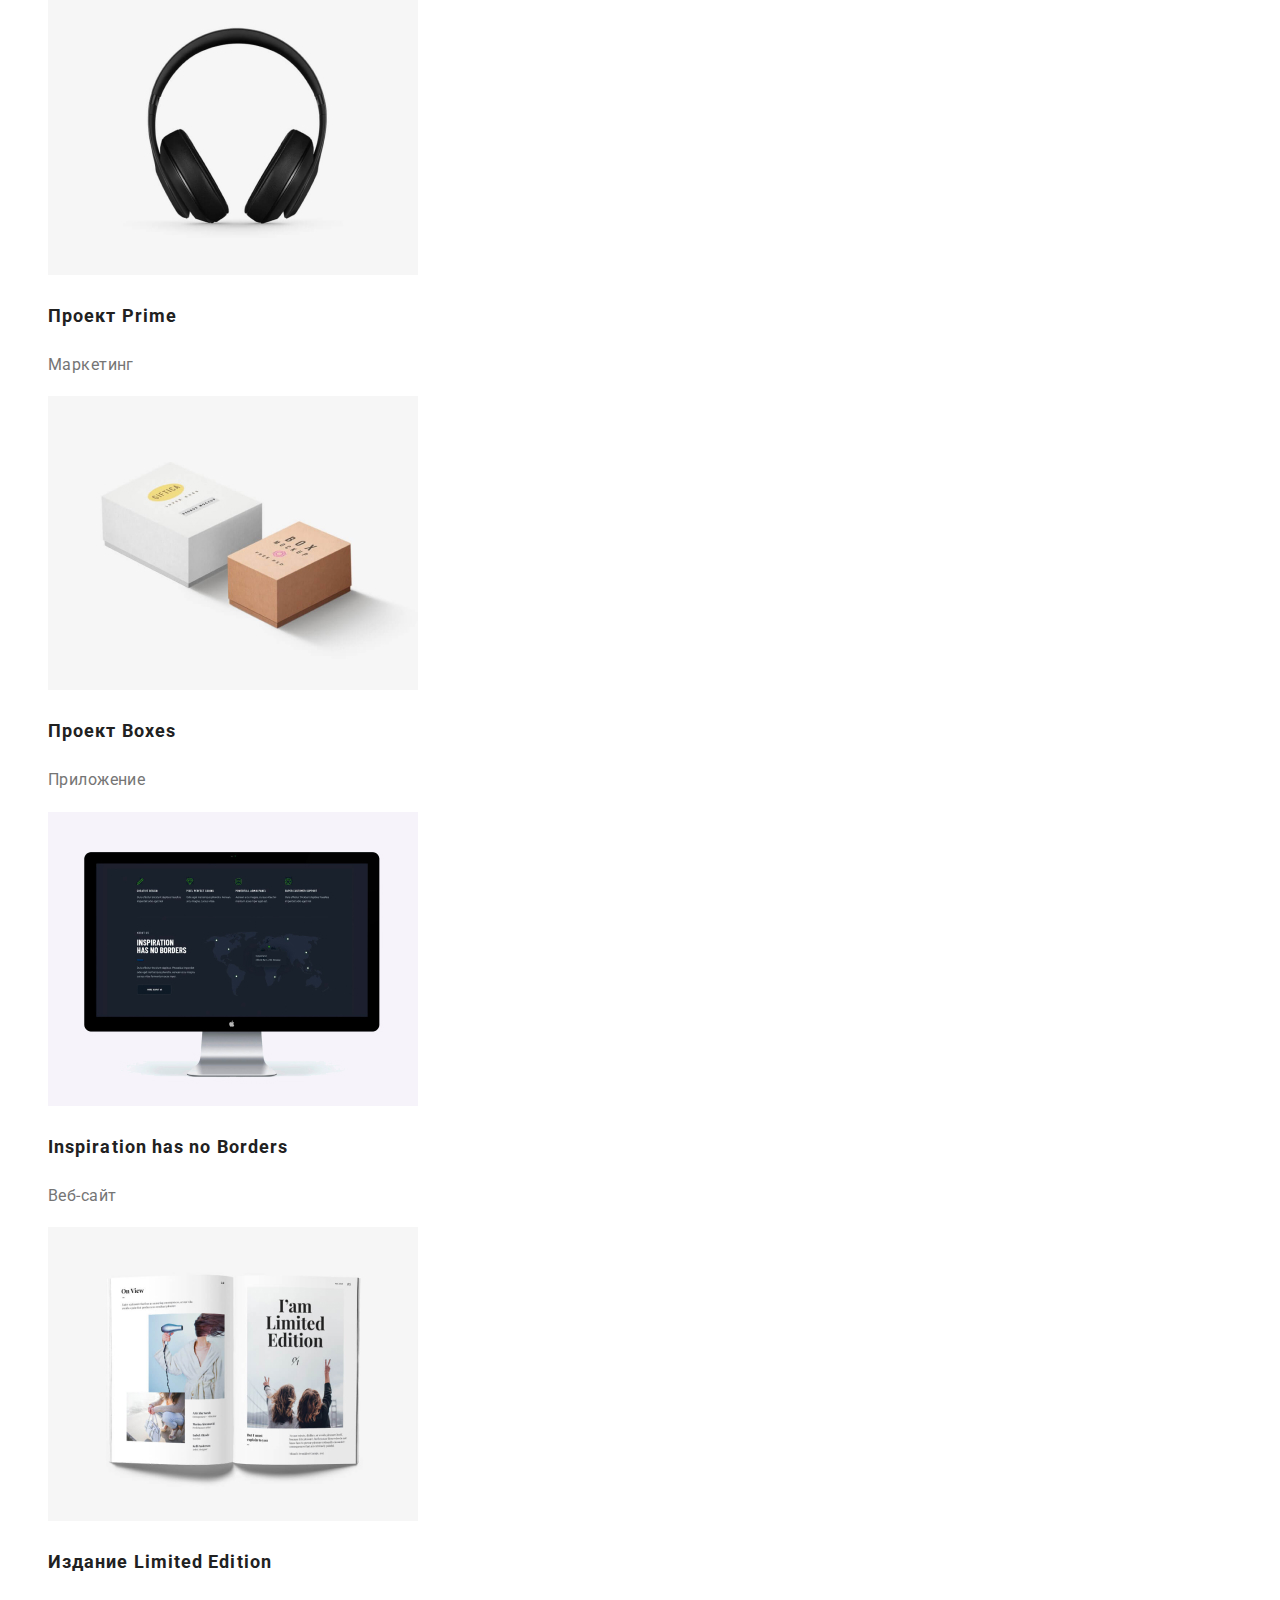
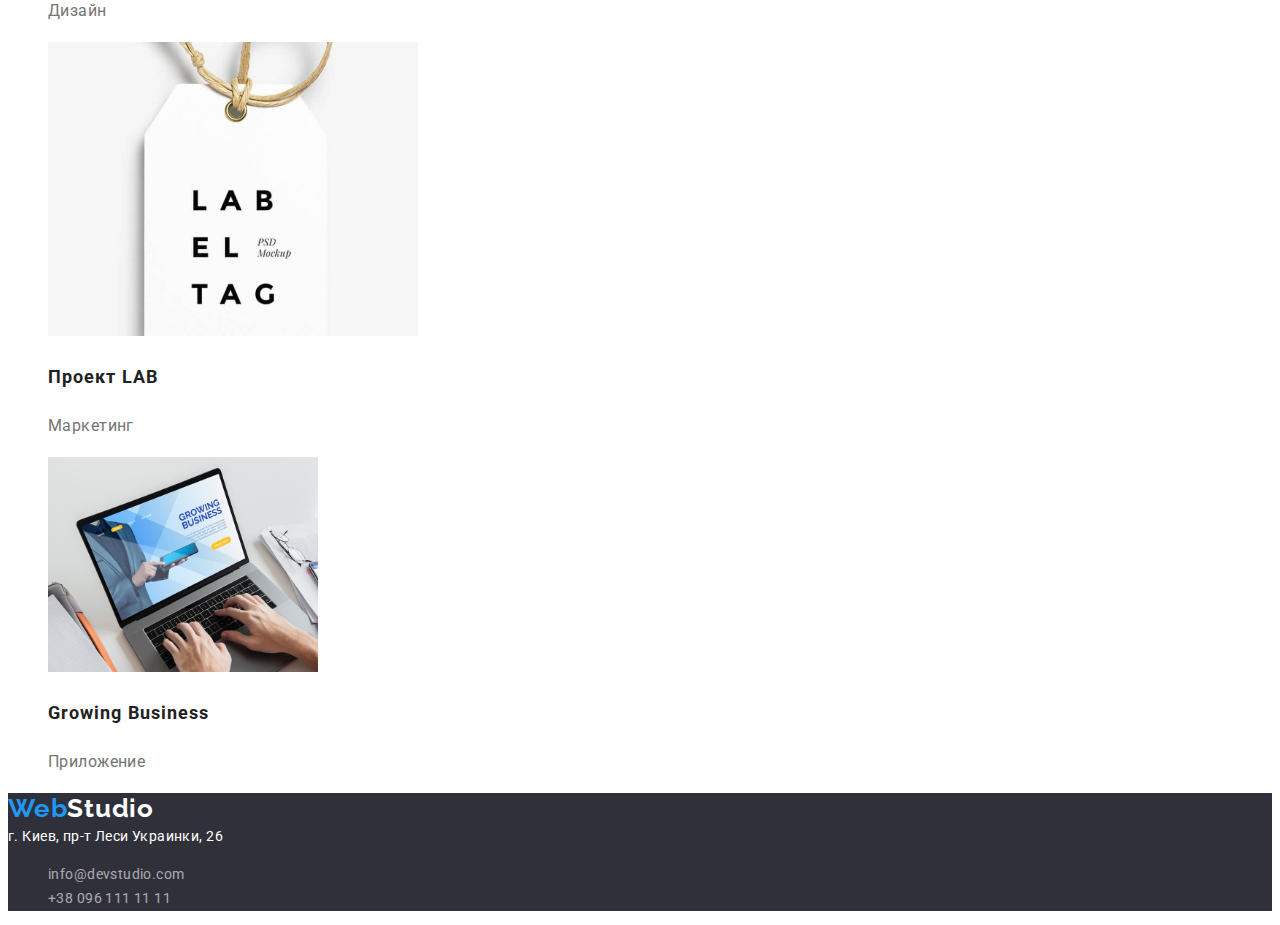
==== commit f5816ad3: "виправив помилки" ====
--- a/Portfolio.html
+++ b/Portfolio.html
@@ -28,7 +28,7 @@
     </header>
     <main>
         <ul>
-            <li><button class="button-all" type="button">Все</button></li>
+            <li><button class="button-portfolio" type="button">Все</button></li>
             <li><button class="button-portfolio" type="button">Веб-сайты</button></li>
             <li><button class="button-portfolio" type="button">Приложения</button></li>
             <li><button class="button-portfolio" type="button">Дизайн</button></li>
--- a/CSS/style.css
+++ b/CSS/style.css
@@ -129,7 +129,7 @@
 .text {
   color: #757575;
   font-style: normal;
-  font-weight: normal;
+  font-weight: 400;
   font-size: 14px;
   line-height: 1;
   letter-spacing: 0.03em;
@@ -147,6 +147,7 @@
   line-height: 1.2;
   text-align: center;
   letter-spacing: 0.03em;
+  text-transform: capitalize;
 }
 
 /*Footer*/
@@ -184,35 +185,22 @@
   line-height: 1.7;
   letter-spacing: 0.03em;
 }
+:root {
+  --bgc-accent-text-color: #ffffff;
+  --button-bgc: #2196f3;
+}
 
 .button-portfolio {
-  font-family: "Roboto";
-  font-style: normal;
-  font-weight: 500;
-  font-size: 16px;
-  line-height: 1.6;
-  letter-spacing: 0.03em;
-  color: #212121;
-  background: #f5f4fa;
-  border-radius: 4px;
-}
-
-.button-all {
-  font-family: "Roboto";
-  font-style: normal;
-  font-weight: 500;
-  font-size: 16px;
-  line-height: 1.6;
-  letter-spacing: 0.03em;
-  color: #ffffff;
-  background: #2196f3;
-  box-shadow: 0px 3px 1px rgba(0, 0, 0, 0.1), 0px 1px 2px rgba(0, 0, 0, 0.08),
-    0px 2px 2px rgba(0, 0, 0, 0.12);
-  border-radius: 4px;
+  font-family: inherit;
+}
+
+.button-portfolio:hover,
+.button-portfolio:focus {
+  color: var(--bgc-accent-text-color);
+  background-color: var(--button-bgc);
 }
 
 .text-portfolio {
-  font-family: "Roboto";
   font-style: normal;
   font-weight: 400;
   font-size: 16px;
